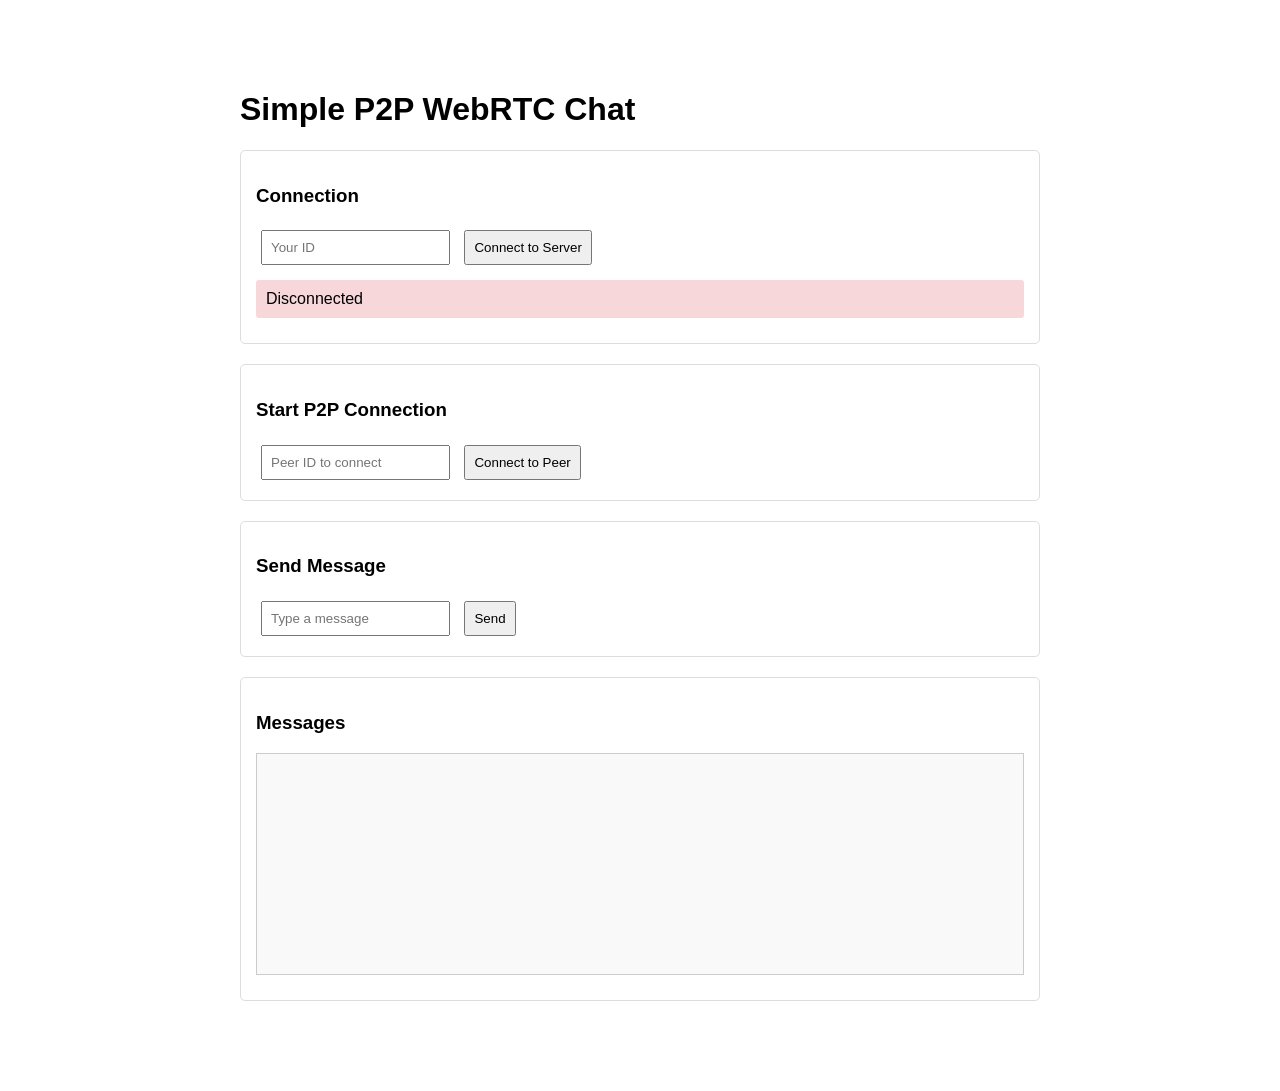
==== client/index.html @ 94adf3fb "first commit" ====
<!DOCTYPE html>
<html lang="en">
<head>
    <meta charset="UTF-8">
    <meta name="viewport" content="width=device-width, initial-scale=1.0">
    <title>Simple P2P Chat</title>
    <style>
        body {
            font-family: Arial, sans-serif;
            max-width: 800px;
            margin: 50px auto;
            padding: 20px;
        }
        .section {
            margin: 20px 0;
            padding: 15px;
            border: 1px solid #ddd;
            border-radius: 5px;
        }
        input, button {
            padding: 8px;
            margin: 5px;
        }
        #messages {
            height: 200px;
            overflow-y: auto;
            border: 1px solid #ccc;
            padding: 10px;
            margin: 10px 0;
            background: #f9f9f9;
        }
        .status {
            padding: 10px;
            margin: 10px 0;
            border-radius: 3px;
        }
        .connected { background: #d4edda; }
        .disconnected { background: #f8d7da; }
    </style>
</head>
<body>
    <h1>Simple P2P WebRTC Chat</h1>
    
    <div class="section">
        <h3>Connection</h3>
        <input type="text" id="clientId" placeholder="Your ID" value="">
        <button onclick="connect()">Connect to Server</button>
        <div id="status" class="status disconnected">Disconnected</div>
    </div>

    <div class="section">
        <h3>Start P2P Connection</h3>
        <input type="text" id="peerId" placeholder="Peer ID to connect">
        <button onclick="createOffer()">Connect to Peer</button>
    </div>

    <div class="section">
        <h3>Send Message</h3>
        <input type="text" id="messageInput" placeholder="Type a message">
        <button onclick="sendMessage()">Send</button>
    </div>

    <div class="section">
        <h3>Messages</h3>
        <div id="messages"></div>
    </div>

    <script>
        let ws;
        let pc;
        let dataChannel;
        let myId;

        const config = {
            iceServers: [
                { urls: 'stun:stun.l.google.com:19302' }
            ]
        };

        function log(message) {
            const messages = document.getElementById('messages');
            messages.innerHTML += `<div>${new Date().toLocaleTimeString()}: ${message}</div>`;
            messages.scrollTop = messages.scrollHeight;
        }

        function connect() {
            myId = document.getElementById('clientId').value;
            if (!myId) {
                alert('Please enter your ID');
                return;
            }

            ws = new WebSocket(`ws://localhost:8080/ws?id=${myId}`);

            ws.onopen = () => {
                document.getElementById('status').className = 'status connected';
                document.getElementById('status').textContent = `Connected as ${myId}`;
                log('Connected to signaling server');
            };

            ws.onclose = () => {
                document.getElementById('status').className = 'status disconnected';
                document.getElementById('status').textContent = 'Disconnected';
                log('Disconnected from signaling server');
            };

            ws.onmessage = async (event) => {
                const message = JSON.parse(event.data);
                log(`Received ${message.type} from ${message.from}`);

                if (message.type === 'offer') {
                    await handleOffer(message);
                } else if (message.type === 'answer') {
                    await handleAnswer(message);
                } else if (message.type === 'ice-candidate') {
                    await handleIceCandidate(message);
                }
            };
        }

        async function createOffer() {
            const peerId = document.getElementById('peerId').value;
            if (!peerId) {
                alert('Please enter peer ID');
                return;
            }

            pc = new RTCPeerConnection(config);
            setupPeerConnection(peerId);

            // Create data channel
            dataChannel = pc.createDataChannel('chat');
            setupDataChannel();

            // Create and send offer
            const offer = await pc.createOffer();
            await pc.setLocalDescription(offer);

            sendSignal({
                type: 'offer',
                from: myId,
                to: peerId,
                payload: offer
            });

            log(`Sent offer to ${peerId}`);
        }

        async function handleOffer(message) {
            pc = new RTCPeerConnection(config);
            setupPeerConnection(message.from);

            // Set up data channel receiver
            pc.ondatachannel = (event) => {
                dataChannel = event.channel;
                setupDataChannel();
                log('Data channel received');
            };

            await pc.setRemoteDescription(message.payload);
            const answer = await pc.createAnswer();
            await pc.setLocalDescription(answer);

            sendSignal({
                type: 'answer',
                from: myId,
                to: message.from,
                payload: answer
            });

            log(`Sent answer to ${message.from}`);
        }

        async function handleAnswer(message) {
            await pc.setRemoteDescription(message.payload);
            log('Connection established!');
        }

        async function handleIceCandidate(message) {
            try {
                await pc.addIceCandidate(message.payload);
            } catch (e) {
                console.error('Error adding ICE candidate:', e);
            }
        }

        function setupPeerConnection(peerId) {
            pc.onicecandidate = (event) => {
                if (event.candidate) {
                    sendSignal({
                        type: 'ice-candidate',
                        from: myId,
                        to: peerId,
                        payload: event.candidate
                    });
                }
            };

            pc.onconnectionstatechange = () => {
                log(`Connection state: ${pc.connectionState}`);
            };
        }

        function setupDataChannel() {
            dataChannel.onopen = () => {
                log('Data channel is open!');
            };

            dataChannel.onmessage = (event) => {
                log(`Peer: ${event.data}`);
            };

            dataChannel.onclose = () => {
                log('Data channel closed');
            };
        }

        function sendSignal(message) {
            ws.send(JSON.stringify(message));
        }

        function sendMessage() {
            const input = document.getElementById('messageInput');
            const message = input.value;
            
            if (!dataChannel || dataChannel.readyState !== 'open') {
                alert('Data channel is not open');
                return;
            }

            dataChannel.send(message);
            log(`You: ${message}`);
            input.value = '';
        }
    </script>
</body>
</html>
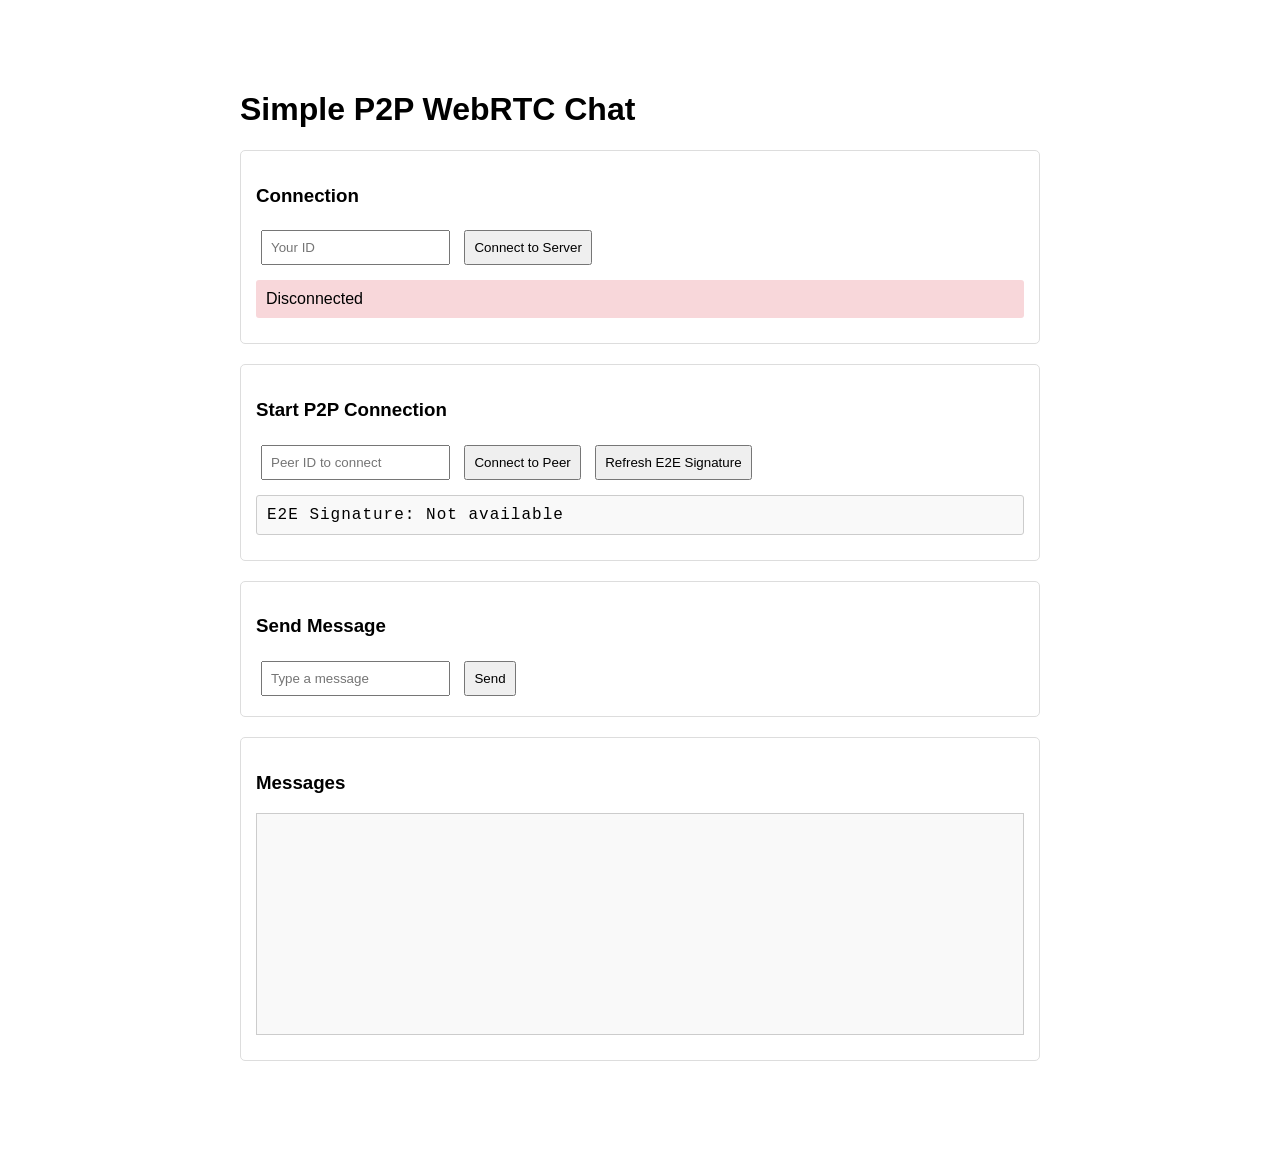
==== commit 52879c34: "Added signature for identify verification" ====
--- a/client/index.html
+++ b/client/index.html
@@ -36,6 +36,16 @@
         }
         .connected { background: #d4edda; }
         .disconnected { background: #f8d7da; }
+        .signature-box {
+            padding: 10px;
+            margin: 10px 0;
+            border: 1px solid #ccc;
+            border-radius: 3px;
+            background: #f9f9f9;
+            font-family: monospace;
+            font-size: 16px;
+            letter-spacing: 1px;
+        }
     </style>
 </head>
 <body>
@@ -52,6 +62,8 @@
         <h3>Start P2P Connection</h3>
         <input type="text" id="peerId" placeholder="Peer ID to connect">
         <button onclick="createOffer()">Connect to Peer</button>
+        <button onclick="refreshSignature()">Refresh E2E Signature</button>
+        <div id="signature" class="signature-box">E2E Signature: Not available</div>
     </div>
 
     <div class="section">
@@ -70,6 +82,8 @@
         let pc;
         let dataChannel;
         let myId;
+        let activePeerId;
+        let lastSignature;
 
         const config = {
             iceServers: [
@@ -83,6 +97,139 @@
             messages.scrollTop = messages.scrollHeight;
         }
 
+        function resetSignature() {
+            lastSignature = null;
+            document.getElementById('signature').textContent = 'E2E Signature: Not available';
+        }
+
+        function setSignature(signature) {
+            document.getElementById('signature').textContent = `E2E Signature: ${signature}`;
+        }
+
+        function normalizeFingerprint(fingerprint) {
+            return (fingerprint || '').replace(/:/g, '').toUpperCase();
+        }
+
+        function formatSignature(hex) {
+            return hex.slice(0, 24).match(/.{1,4}/g).join('-');
+        }
+
+        async function computeDigestHex(input) {
+            if (!window.crypto || !window.crypto.subtle) {
+                throw new Error('Web Crypto API is not available; cannot compute a secure E2E signature');
+            }
+
+            const digest = await crypto.subtle.digest('SHA-256', new TextEncoder().encode(input));
+            return Array.from(new Uint8Array(digest))
+                .map((byte) => byte.toString(16).padStart(2, '0'))
+                .join('')
+                .toUpperCase();
+        }
+
+        function extractFingerprintFromSdp(description) {
+            if (!description || !description.sdp) {
+                return '';
+            }
+
+            const lines = description.sdp.split('\n');
+            for (const line of lines) {
+                const trimmed = line.trim();
+                if (!trimmed.startsWith('a=fingerprint:')) {
+                    continue;
+                }
+
+                const parts = trimmed.split(' ');
+                if (parts.length < 2) {
+                    continue;
+                }
+
+                return normalizeFingerprint(parts[1]);
+            }
+
+            return '';
+        }
+
+        async function derivePeerSignature() {
+            if (!pc) {
+                return null;
+            }
+
+            const stats = await pc.getStats();
+            let localFingerprint = '';
+            let remoteFingerprint = '';
+
+            const certificateReports = new Map();
+            stats.forEach((report) => {
+                if (report.type === 'certificate') {
+                    const fp = normalizeFingerprint(report.fingerprint || report.fingerprintSha256);
+                    if (fp) {
+                        certificateReports.set(report.id, fp);
+                    }
+                }
+            });
+
+            stats.forEach((report) => {
+                if (report.type !== 'transport') {
+                    return;
+                }
+
+                const localCertFingerprint = certificateReports.get(report.localCertificateId);
+                const remoteCertFingerprint = certificateReports.get(report.remoteCertificateId);
+
+                if (!localCertFingerprint || !remoteCertFingerprint) {
+                    return;
+                }
+
+                localFingerprint = localCertFingerprint;
+                remoteFingerprint = remoteCertFingerprint;
+            });
+
+            if (!localFingerprint || !remoteFingerprint) {
+                localFingerprint = extractFingerprintFromSdp(pc.localDescription);
+                remoteFingerprint = extractFingerprintFromSdp(pc.remoteDescription);
+            }
+
+            if (!localFingerprint || !remoteFingerprint) {
+                return null;
+            }
+
+            const canonicalPair = [localFingerprint, remoteFingerprint].sort().join('|');
+            const digestHex = await computeDigestHex(canonicalPair);
+
+            return formatSignature(digestHex);
+        }
+
+        async function updatePeerSignature() {
+            try {
+                const signature = await derivePeerSignature();
+                if (!signature || signature === lastSignature) {
+                    return false;
+                }
+
+                lastSignature = signature;
+                setSignature(signature);
+                log(`E2E signature with ${activePeerId || 'peer'}: ${signature}`);
+                return true;
+            } catch (error) {
+                console.error('Could not derive E2E signature:', error);
+                setSignature('Error: secure E2E signature unavailable');
+                log(`E2E signature error: ${error.message}`);
+                return false;
+            }
+        }
+
+        async function refreshSignature() {
+            if (!pc) {
+                alert('No active peer connection yet');
+                return;
+            }
+
+            const updated = await updatePeerSignature();
+            if (!updated) {
+                log('E2E signature still unavailable; try again in a moment');
+            }
+        }
+
         function connect() {
             myId = document.getElementById('clientId').value;
             if (!myId) {
@@ -90,7 +237,7 @@
                 return;
             }
 
-            ws = new WebSocket(`ws://localhost:8080/ws?id=${myId}`);
+            ws = new WebSocket(`ws://${location.host}/ws?id=${myId}`);
 
             ws.onopen = () => {
                 document.getElementById('status').className = 'status connected';
@@ -101,6 +248,7 @@
             ws.onclose = () => {
                 document.getElementById('status').className = 'status disconnected';
                 document.getElementById('status').textContent = 'Disconnected';
+                resetSignature();
                 log('Disconnected from signaling server');
             };
 
@@ -125,6 +273,8 @@
                 return;
             }
 
+            activePeerId = peerId;
+            resetSignature();
             pc = new RTCPeerConnection(config);
             setupPeerConnection(peerId);
 
@@ -147,6 +297,8 @@
         }
 
         async function handleOffer(message) {
+            activePeerId = message.from;
+            resetSignature();
             pc = new RTCPeerConnection(config);
             setupPeerConnection(message.from);
 
@@ -174,6 +326,7 @@
         async function handleAnswer(message) {
             await pc.setRemoteDescription(message.payload);
             log('Connection established!');
+            updatePeerSignature();
         }
 
         async function handleIceCandidate(message) {
@@ -198,12 +351,19 @@
 
             pc.onconnectionstatechange = () => {
                 log(`Connection state: ${pc.connectionState}`);
+                if (pc.connectionState === 'connected') {
+                    updatePeerSignature();
+                }
+                if (pc.connectionState === 'closed' || pc.connectionState === 'disconnected' || pc.connectionState === 'failed') {
+                    resetSignature();
+                }
             };
         }
 
         function setupDataChannel() {
             dataChannel.onopen = () => {
                 log('Data channel is open!');
+                updatePeerSignature();
             };
 
             dataChannel.onmessage = (event) => {
